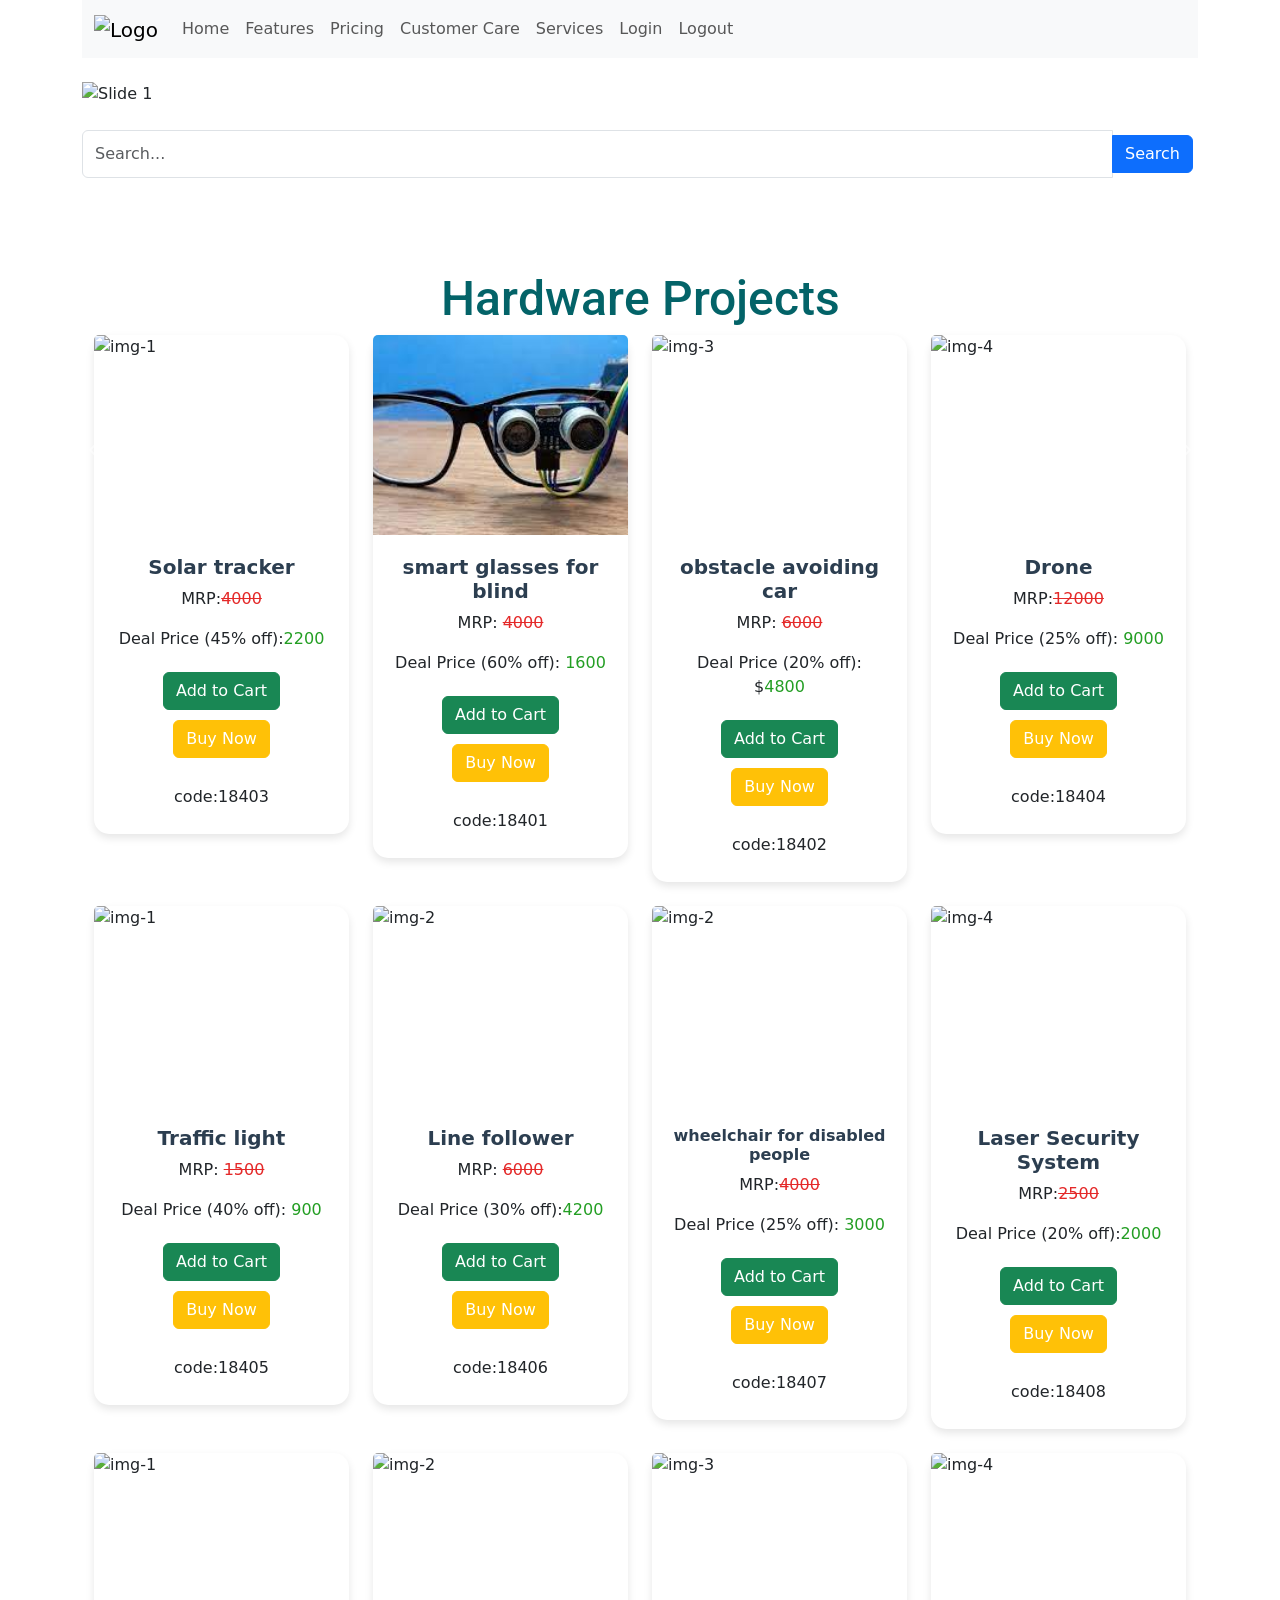
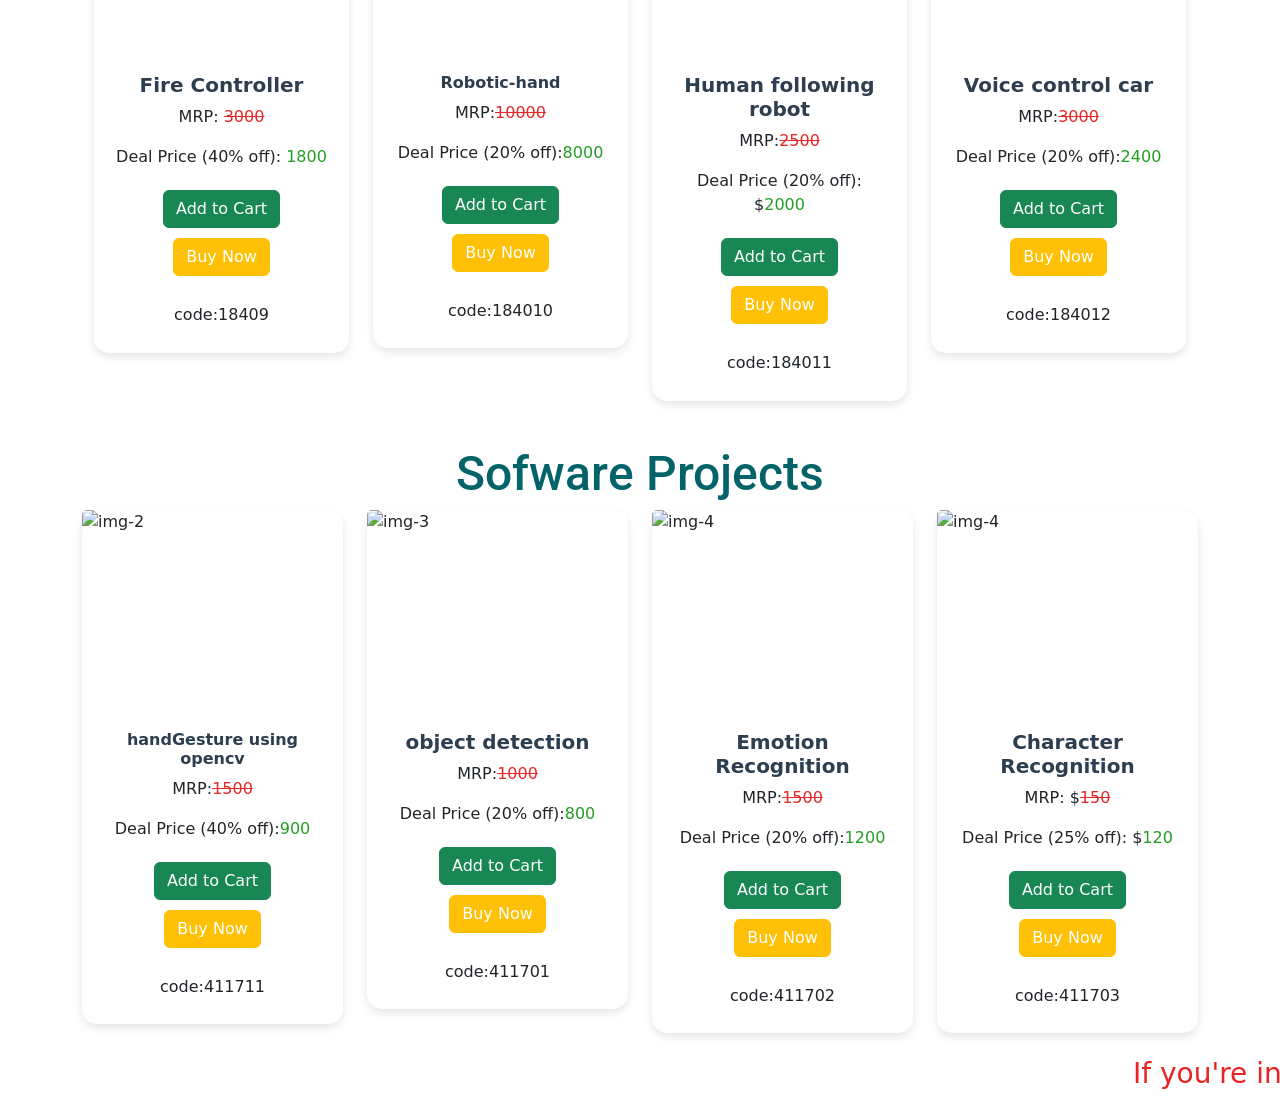
==== index.html @ 910985ae "Add files via upload" ====
<!DOCTYPE html>
<html lang="en">

<head>
  <meta charset="utf-8">
  <meta name="viewport" content="width=device-width, initial-scale=1">
  <title>www.Sriram Projects.com</title>
  <link rel="stylesheet" href="style.css">
  <link rel="stylesheet" href="https://cdnjs.cloudflare.com/ajax/libs/remixicon/4.0.1/remixicon.css"
    integrity="sha512-ZH3KB6wI5ADHaLaez5ynrzxR6lAswuNfhlXdcdhxsvOUghvf02zU1dAsOC6JrBTWbkE1WNDNs5Dcfz493fDMhA=="
    crossorigin="anonymous" referrerpolicy="no-referrer" />
  <link href="https://cdn.jsdelivr.net/npm/bootstrap@5.3.2/dist/css/bootstrap.min.css" rel="stylesheet"
    integrity="sha384-T3c6CoIi6uLrA9TneNEoa7RxnatzjcDSCmG1MXxSR1GAsXEV/Dwwykc2MPK8M2HN" crossorigin="anonymous">
  <link href="https://cdn.jsdelivr.net/npm/bootstrap@5.3.2/dist/css/bootstrap.min.css" rel="stylesheet"
    integrity="sha384-T3c6CoIi6uLrA9TneNEoa7RxnatzjcDSCmG1MXxSR1GAsXEV/Dwwykc2MPK8M2HN" crossorigin="anonymous">
  <script src="https://cdn.jsdelivr.net/npm/@popperjs/core@2.11.8/dist/umd/popper.min.js"
    integrity="sha384-I7E8VVD/ismYTF4hNIPjVp/Zjvgyol6VFvRkX/vR+Vc4jQkC+hVqc2pM8ODewa9r"
    crossorigin="anonymous"></script>
  <script src="https://cdn.jsdelivr.net/npm/bootstrap@5.3.2/dist/js/bootstrap.min.js"
    integrity="sha384-BBtl+eGJRgqQAUMxJ7pMwbEyER4l1g+O15P+16Ep7Q9Q+zqX6gSbd85u4mG4QzX+"
    crossorigin="anonymous"></script>
  <link href="https://fonts.googleapis.com/css2?family=Roboto:wght@400;700&display=swap" rel="stylesheet">
</head>

<body>

  <body>
    <div class="container">
      <nav class="navbar navbar-expand-lg navbar-light bg-light">
        <div class="container-fluid">
          <a class="navbar-brand" href="#">
            <img
              src="https://encrypted-tbn0.gstatic.com/images?q=tbn:ANd9GcQ9BiG_PZb4HnDdKK-BCpQ2pItYDaANvzCgxA&usqp=CAU"
              class="nav-logo" alt="Logo">
          </a>
          <button class="navbar-toggler" type="button" data-bs-toggle="collapse" data-bs-target="#navbarNav"
            aria-controls="navbarNav" aria-expanded="false" aria-label="Toggle navigation">
            <span class="navbar-toggler-icon"></span>
          </button>
          <div class="collapse navbar-collapse" id="navbarNav">
            <ul class="navbar-nav">
              <li class="nav-item">
                <a class="nav-link" aria-current="page" href="#">Home</a>
              </li>
              <li class="nav-item">
                <a class="nav-link" href="#">Features</a>
              </li>
              <li class="nav-item">
                <a class="nav-link" href="#">Pricing</a>
              </li>
              <li class="nav-item">
                <a class="nav-link" href="#">Customer Care</a>
                
              </li>
              <li class="nav-item">
                <a class="nav-link" href="#">Services</a>
              </li>
              <li class="nav-item">
                <a class="nav-link" href="sign.html">Login</a>
              </li>
              <li class="nav-item">
                <a class="nav-link" aria-disabled="true" href="sign.html">Logout</a>
              </li>
            </ul>
          </div>
          <div class="cart">
            <a href="cart.html"><i class="ri-shopping-cart-fill"></i></a>
          </div>
        </div>
      </nav>
    </div>
    <div class="container mt-4">
      <div id="imageCarousel" class="carousel slide" data-bs-ride="carousel">
        <div class="carousel-inner" style="max-height: 500px;"> <!-- Adjusted height -->
          <div class="carousel-item active">
            <img src="https://openqcm.com/wp-content/uploads/2021/02/Electronics_animated-2.gif" class="d-block w-100"
              alt="Slide 1">
          </div>
          <div class="carousel-item">
            <img
              src="https://imgs.search.brave.com/YCWfACmMwHUhL0EIMU8IEyKQ2VafEFysODpPmfRYkR4/rs:fit:860:0:0/g:ce/aHR0cHM6Ly9jZG4u/bWFrZXppbmUuY29t/L3VwbG9hZHMvMjAx/Mi8xMi9wb3QtdHdp/c3RfNDUwcHhfMW1i/LTE1MzYxMS5naWY.gif"
              class="d-block w-100" alt="Slide 2">
          </div>
          <div class="carousel-item">
            <img src="https://miro.medium.com/v2/resize:fit:1200/1*j_HK4f1LuXCb2d7WdPb19g.gif" class="d-block w-100"
              alt="Slide 3">
          </div>
        </div>
      </div>
    </div>
    <button class="carousel-control-prev" type="button" data-bs-target="#imageCarousel" data-bs-slide="prev">
      <span class="carousel-control-prev-icon" aria-hidden="true"></span>
      <span class="visually-hidden">Previous</span>
    </button>
    <button class="carousel-control-next" type="button" data-bs-target="#imageCarousel" data-bs-slide="next">
      <span class="carousel-control-next-icon" aria-hidden="true"></span>
      <span class="visually-hidden">Next</span>
    </button>
    </div>
    <div class="container mt-4">
      <!-- Search bar -->
      <div class="input-group mb-3">
        <input type="text" class="form-control" placeholder="Search..." aria-label="Search"
          aria-describedby="button-addon2" id="searchInput">
        <button class="btn btn-primary" type="button" id="button-addon2">Search</button>
      </div>

      <!-- Display area for search results -->
      <div id="searchResults"></div>
    </div>

    <script>
      // Function to handle search
      document.getElementById('button-addon2').addEventListener('click', function () {
        // Get the search query
        var query = document.getElementById('searchInput').value;

        // Perform search (Example: Displaying the search query)
        var searchResultsElement = document.getElementById('searchResults');
        searchResultsElement.innerHTML = '<p>Search Results Not Found ' + query + '</p>';
      });
    </script>
    </div>
    <div class="container mt-4">
      <div class="row justify-content-center">
        <!-- Your card grid here -->
        <!-- Add margin or padding to create a gap -->
        <div class="col-lg-3 col-md-6 mb-4">
          <!-- Your card content -->
        </div>
        <!-- Repeat for other cards -->
      </div>
    </div>

    <div class="container">


      <div class="row justify-content-center mt-4">
        <style>
          .card-img-top {
            height: 200px;
            /* Adjust the height as needed */
            object-fit: cover;
            /* This ensures the image covers the entire space */
            width: 100%;
            /* Ensures the width takes the entire space */
          }
        </style>
        <center><h1>Hardware Projects</h1></center>
        <div class="row">
          <div class="col-lg-3 col-md-6 mb-4">
            <div class="card">
              <img
                src="https://i.ytimg.com/vi/W8kh3Jd_AsI/maxresdefault.jpg"
                class="card-img-top" alt="img-1">
              <div class="card-body text-center">
                <h5 class="card-title">Solar tracker</h5>
                <p>MRP:<del id="orange_originalPrice">4000</del></p>
                <p>Deal Price (45% off):<span id="discountedPrice">2200</span></p>
                <button type="button" class="btn btn-success">Add to Cart</button>
                <button type="button" class="btn btn-warning"><a href="buy.html">Buy Now</a></button>
                <br><br>
                <h6>code:18403</h6>
              </div>
            </div>
          </div>

          <div class="col-lg-3 col-md-6 mb-4">
            <div class="card">
              <img
                src="[data-uri]"
                class="card-img-top" lt="img-2">
              <div class="card-body text-center">
                <h5 class="card-title">smart glasses for blind</h5>
                <p>MRP: <del id="kiwi_originalPrice">4000</del></p>
                <p>Deal Price (60% off): <span id="discountedPrice">1600</span></p>
                <button type="button" class="btn btn-success">Add to Cart</button>
                <button type="button" class="btn btn-warning"><a href="buy.html">Buy Now</a></button>
                <br><br>
                <h6>code:18401</h6>
              </div>
            </div>
          </div>

          <div class="col-lg-3 col-md-6 mb-4">
            <div class="card">
              <img
                src="https://projects.arduinocontent.cc/thumbnails/resized-web-5924019a-4149-42b7-96cf-7f435f6a45b5.blob"
                class="card-img-top" alt="img-3">
              <div class="card-body text-center">
                <h5 class="card-title">obstacle avoiding car</h5>
                <p>MRP: <del id="placeholder1_originalPrice">6000</del></p>
                <p>Deal Price (20% off): $<span id="discountedPrice">4800</span></p>
                <button type="button" class="btn btn-success">Add to Cart</button>
                <button type="button" class="btn btn-warning"><a href="buy.html">Buy Now</a></button>
                <br><br>
                <h6>code:18402</h6>
              </div>
            </div>
          </div>

          <div class="col-lg-3 col-md-6 mb-4">
            <div class="card">
              <img
                src="https://projects.arduinocontent.cc/thumbnails/resized-web-6da54818-efad-4679-90ff-cef083b86840.jpg"
                class="card-img-top" alt="img-4">
              <div class="card-body text-center">
                <h5 class="card-title">Drone </h5>
                <p>MRP:<del id="placeholder2_originalPrice">12000</del></p>
                <p>Deal Price (25% off): <span id="discountedPrice">9000</span></p>
                <button type="button" class="btn btn-success">Add to Cart</button>
                <button type="button" class="btn btn-warning"><a href="buy.html">Buy Now</a></button>
                <br><br>
                <h6>code:18404</h6>
              </div>
            </div>
          </div>
        </div>

        <div class="row">
          <div class="col-lg-3 col-md-6 mb-4">
            <div class="card">
              <img
                src="https://projects.arduinocontent.cc/thumbnails/resized-web-8d220b4b-0833-4c7b-8eb7-abe3a8c45996.blob"
                class="card-img-top" alt="img-1">
              <div class="card-body text-center">
                <h5 class="card-title">Traffic light </h5>
                <p>MRP: <del id="orange_originalPrice">1500</del></p>
                <p>Deal Price (40% off): <span id="discountedPrice">900</span></p>
                <button type="button" class="btn btn-success">Add to Cart</button>
                <button type="button" class="btn btn-warning"><a href="buy.html">Buy Now</a></button>
                <br><br>
                <h6>code:18405</h6>
              </div>
            </div>
          </div>

          <div class="col-lg-3 col-md-6 mb-4">
            <div class="card">
              <img
                src="https://circuitbest.com/wp-content/uploads/2020/10/Line-Follower.jpg"
                class="card-img-top" alt="img-2">
              <div class="card-body text-center">
                <h5 class="card-title">Line follower </h5>
                <p>MRP: <del id="kiwi_originalPrice">6000</del></p>
                <p>Deal Price (30% off):<span id="discountedPrice">4200</span></p>
                <button type="button" class="btn btn-success">Add to Cart</button>
                <button type="button" class="btn btn-warning"><a href="buy.html">Buy Now</a></button>
                <br><br>
                <h6>code:18406</h6>
              </div>
            </div>
          </div>

          <div class="col-lg-3 col-md-6 mb-4">
            <div class="card">
              <img
                src="https://projects.arduinocontent.cc/thumbnails/resized-web-6fcdf00f-59b6-4af6-99c1-cc53f044adef.blob"
                class="card-img-top" alt="img-2">
              <div class="card-body text-center">
                <h6 class="card-title"> wheelchair for disabled people</h6>
                <p>MRP:<del id="kiwi_originalPrice">4000</del></p>
                <p>Deal Price (25% off): <span id="discountedPrice">3000</span></p>
                <button type="button" class="btn btn-success">Add to Cart</button>
                <button type="button" class="btn btn-warning"><a href="buy.html">Buy Now</a></button>
                <br><br>
                <h6>code:18407</h6>
              </div>
            </div>
          </div>

          <div class="col-lg-3 col-md-6 mb-4">
            <div class="card">
              <img
                src="https://techatronic.com/wp-content/uploads/2023/03/PXL_20230207_031919193.webp"
                class="card-img-top" alt="img-4">
              <div class="card-body text-center">
                <h5 class="card-title">Laser Security System</h5>
                <p>MRP:<del id="placeholder2_originalPrice">2500</del></p>
                <p>Deal Price (20% off):<span id="discountedPrice">2000</span></p>
                <button type="button" class="btn btn-success">Add to Cart</button>
                <button type="button" class="btn btn-warning"><a href="buy.html">Buy Now</a></button>
                <br><br>
                <h6>code:18408</h6>
              </div>
            </div>
          </div>
        </div>

        <div class="row">
          <div class="col-lg-3 col-md-6 mb-4">
            <div class="card">
              <img src="https://i.ytimg.com/vi/b3fZHyqZ8wM/hq720.jpg?sqp=-oaymwEhCK4FEIIDSFryq4qpAxMIARUAAAAAGAElAADIQj0AgKJD&rs=AOn4CLCWjWnPFTsVCV08i8lJOhizOibFGw"
                class="card-img-top" alt="img-1">
              <div class="card-body text-center">
                <h5 class="card-title">Fire Controller</h5>
                <p>MRP: <del id="orange_originalPrice">3000</del></p>
                <p>Deal Price (40% off): <span id="discountedPrice">1800</span></p>
                <button type="button" class="btn btn-success">Add to Cart</button>
                <button type="button" class="btn btn-warning"><a href="buy.html">Buy Now</a></button>
                <br><br>
                <h6>code:18409</h6>
              </div>
            </div>
          </div>

          <div class="col-lg-3 col-md-6 mb-4">
            <div class="card">
              <img
                src="https://content.instructables.com/FU9/3CNL/LP03C5YJ/FU93CNLLP03C5YJ.jpg?auto=webp&frame=1&width=2100"
                class="card-img-top" alt="img-2">
              <div class="card-body text-center">
                <h6 class="card-title"> Robotic-hand</h6>
                <p>MRP:<del id="kiwi_originalPrice">10000</del></p>
                <p>Deal Price (20% off):<span id="discountedPrice">8000</span></p>
                <button type="button" class="btn btn-success">Add to Cart</button>
                <button type="button" class="btn btn-warning"><a href="buy.html">Buy Now</a></button>
                <br><br>
                <h6>code:184010</h6>
              </div>
            </div>
          </div>

          <div class="col-lg-3 col-md-6 mb-4">
            <div class="card">
              <img
                src="https://content.instructables.com/FPJ/3UJZ/LFB4GUYG/FPJ3UJZLFB4GUYG.jpg?auto=webp&fit=bounds&frame=1"
                class="card-img-top" alt="img-3">
              <div class="card-body text-center">
                <h5 class="card-title">Human following robot</h5>
                <p>MRP:<del id="placeholder1_originalPrice">2500</del></p>
                <p>Deal Price (20% off): $<span id="discountedPrice">2000</span></p>
                <button type="button" class="btn btn-success">Add to Cart</button>
                <button type="button" class="btn btn-warning"><a href="buy.html">Buy Now</a></button>
                <br><br>
                <h6>code:184011</h6>
              </div>
            </div>
          </div>

          <div class="col-lg-3 col-md-6 mb-4">
            <div class="card">
              <img
                src="https://i.ytimg.com/vi/JrJ1XXR5kS8/maxresdefault.jpg"
                class="card-img-top" alt="img-4">
              <div class="card-body text-center">
                <h5 class="card-title">Voice control car</h5>
                <p>MRP:<del id="placeholder2_originalPrice">3000</del></p>
                <p>Deal Price (20% off):<span id="discountedPrice">2400</span></p>
                <button type="button" class="btn btn-success">Add to Cart</button>
                <button type="button" class="btn btn-warning"><a href="buy.html">Buy Now</a></button>
                <br><br>
                <h6>code:184012</h6>
              </div>
            </div>
          </div>
        </div>



        <center><h1>Sofware Projects</h1></center>
        <div class="col-lg-3 col-md-6 mb-4">
          <div class="card">
            <img
              src="https://images.shiksha.com/mediadata/ugcDocuments/images/wordpressImages/2023_04_Fingers-Distance-1.jpg"
              class="card-img-top" alt="img-2">
            <div class="card-body text-center">
              <h6 class="card-title">handGesture using opencv</h6>
              <p>MRP:<del id="kiwi_originalPrice">1500</del></p>
              <p>Deal Price (40% off):<span id="discountedPrice">900</span></p>
              <button type="button" class="btn btn-success">Add to Cart</button>
              <button type="button" class="btn btn-warning"><a href="buy.html">Buy Now</a></button>
              <br><br>
              <h6>code:411711</h6>
            </div>
          </div>
        </div>

        <div class="col-lg-3 col-md-6 mb-4">
          <div class="card">
            <img
              src="https://upload.wikimedia.org/wikipedia/commons/3/38/Detected-with-YOLO--Schreibtisch-mit-Objekten.jpg"
              class="card-img-top" alt="img-3">
            <div class="card-body text-center">
              <h5 class="card-title">object detection</h5>
              <p>MRP:<del id="placeholder1_originalPrice">1000</del></p>
              <p>Deal Price (20% off):<span id="discountedPrice">800</span></p>
              <button type="button" class="btn btn-success">Add to Cart</button>
              <button type="button" class="btn btn-warning"><a href="buy.html">Buy Now</a></button>
              <br><br>
              <h6>code:411701</h6>
            </div>
          </div>
        </div>

        <div class="col-lg-3 col-md-6 mb-4">
          <div class="card">
            <img
              src="https://i0.wp.com/sefiks.com/wp-content/uploads/2018/01/kid-expressions-cover.png?resize=459%2C409&ssl=1"
              class="card-img-top" alt="img-4">
            <div class="card-body text-center">
              <h5 class="card-title">Emotion Recognition</h5>
              <p>MRP:<del id="placeholder2_originalPrice">1500</del></p>
              <p>Deal Price (20% off):<span id="discountedPrice">1200</span></p>
              <button type="button" class="btn btn-success">Add to Cart</button>
              <button type="button" class="btn btn-warning"><a href="buy.html">Buy Now</a></button>
              <br><br>
              <h6>code:411702</h6>
            </div>
          </div>
        </div>

        <div class="col-lg-3 col-md-6 mb-4">
          <div class="card">
            <img
              src="https://viso.ai/wp-content/uploads/2021/06/optical-character-recognition-ocr.jpg"
              class="card-img-top" alt="img-4">
            <div class="card-body text-center">
              <h5 class="card-title">Character Recognition</h5>
              <p>MRP: $<del id="placeholder2_originalPrice">150</del></p>
              <p>Deal Price (25% off): $<span id="discountedPrice">120</span></p>
              <button type="button" class="btn btn-success">Add to Cart</button>
              <button type="button" class="btn btn-warning"><a href="buy.html">Buy Now</a></button>
              <br><br>
              <h6>code:411703</h6>
            </div>
          </div>
        </div>
      </div>





      </div>
    </div>
    <marquee>
      <h3 class="h3">If you're interested in exploring new projects or extending our collaboration further, we'd love to
        hear from you! Drop us a note at polabathula.sriram@gmail.com, and let's discuss the possibilities.

        Note: For inquiries about other projects, please contact us at polabathula.sriram@gmail.com. </h3>
    </marquee>

    <script src="https://cdn.jsdelivr.net/npm/bootstrap@5.3.2/dist/js/bootstrap.bundle.min.js"
      integrity="sha384-C6RzsynM9kWDrMNeT87bh95OGNyZPhcTNXj1NW7RuBCsyN/o0jlpcV8Qyq46cDfL"></script>
    <script src="https://cdn.jsdelivr.net/npm/bootstrap@5.3.2/dist/js/bootstrap.bundle.min.js"
      integrity="sha384-C6RzsynM9kWDrMNeT87bh95OGNyZPhcTNXj1NW7RuBCsyN/o0jlpcV8Qyq46cDfL"></script>

    <script>





      // Get the original price
      var Watermelon_originalPrice = document.getElementById("Watermelon_originalPrice").innerHTML;

      // Calculate the discounted price (50% off)
      var Watermelon_discountedPrice = Watermelon_originalPrice * 0.5;

      // Display the discounted price in the HTML
      document.getElementById("Watermelon_discountedPrice").innerHTML = Watermelon_discountedPrice;


      // Get the original price
      var Strawberry_originalPrice = document.getElementById("Strawberry_originalPrice").innerHTML;

      // Calculate the discounted price (40% off)
      var Strawberry_discountedPrice = Strawberry_originalPrice * 0.6;

      // Display the discounted price in the HTML
      document.getElementById("Strawberry_discountedPrice").innerHTML = Strawberry_discountedPrice;

      // Get the original price
      var orange_originalPrice = document.getElementById("orange_originalPrice").innerHTML;

      // Calculate the discounted price (40% off)
      var orange_discountedPrice = orange_originalPrice * 0.6;

      // Display the discounted price in the HTML
      document.getElementById("orange_discountedPrice").innerHTML = orange_discountedPrice;

      // Get the original price
      var Strawberry_originalPrice = document.getElementById("Strawberry_originalPrice").innerHTML;

      // Calculate the discounted price (40% off)
      var Strawberry_discountedPrice = Strawberry_originalPrice * 0.6;

      // Display the discounted price in the HTML
      document.getElementById("Strawberry_discountedPrice").innerHTML = Strawberry_discountedPrice;

      // Get the original price
      var kiwi_originalPrice = document.getElementById("kiwi_originalPrice").innerHTML;

      // Calculate the discounted price (30% off)
      var kiwi_discountedPrice = kiwi_originalPrice * 0.7;

      // Display the discounted price in the HTML
      document.getElementById("kiwi_discountedPrice").innerHTML = kiwi_discountedPrice;

      // Get the original price
      var greenapple_originalPrice = document.getElementById("greenapple_originalPrice").innerHTML;

      // Calculate the discounted price (20% off)
      var greenapple_discountedPrice = greenapple_originalPrice * 0.8;

      // Display the discounted price in the HTML
      document.getElementById("greenapple_discountedPrice").innerHTML = greenapple_discountedPrice;

      // Get the original price
      var Starfruit_originalPrice = document.getElementById("Starfruit_originalPrice").innerHTML;

      // Calculate the discounted price (50% off)
      var Starfruit_discountedPrice = Starfruit_originalPrice * 0.5;

      // Display the discounted price in the HTML
      document.getElementById("Starfruit_discountedPrice").innerHTML = Starfruit_discountedPrice;



      // Get the original price
      var Promogranate_originalPrice = document.getElementById("Promogranate_originalPrice").innerHTML;

      // Calculate the discounted price (60% off)
      var Promogranate_discountedPrice = Promogranate_originalPrice * 0.4;

      // Display the discounted price in the HTML
      document.getElementById("Promogranate_discountedPrice").innerHTML = Promogranate_discountedPrice;


      // Get the original price
      var cherry_originalPrice = document.getElementById("cherry_originalPrice").innerHTML;

      // Calculate the discounted price (30% off)
      var cherry_discountedPrice = cherry_originalPrice * 0.7;

      // Display the discounted price in the HTML
      document.getElementById("cherry_discountedPrice").innerHTML = cherry_discountedPrice;



      // Get the original price
      var mango_originalPrice = document.getElementById("mango_originalPrice").innerHTML;

      // Calculate the discounted price (50% off)
      var mango_discountedPrice = mango_originalPrice * 0.5;

      // Display the discounted price in the HTML
      document.getElementById("mango_discountedPrice").innerHTML = mango_discountedPrice;


      // Get the original price
      var grapes_originalPrice = document.getElementById("grapes_originalPrice").innerHTML;

      // Calculate the discounted price (50% off)
      var grapes_discountedPrice = grapes_originalPrice * 0.5;

      // Display the discounted price in the HTML
      document.getElementById("grapes_discountedPrice").innerHTML = grapes_discountedPrice;



      // Get the original price
      var blackgrapes_originalPrice = document.getElementById("blackgrapes_originalPrice").innerHTML;

      // Calculate the discounted price (50% off)
      var blackgrapes_discountedPrice = blackgrapes_originalPrice * 0.5;

      // Display the discounted price in the HTML
      document.getElementById("blackgrapes_discountedPrice").innerHTML = blackgrapes_discountedPrice;






      // Get the original price
      var Custardapple_originalPrice = document.getElementById("Custardapple_originalPrice").innerHTML;

      // Calculate the discounted price (40% off)
      var Custardapple_discountedPrice = Custardapple_originalPrice * 0.6;

      // Display the discounted price in the HTML
      document.getElementById("Custardapple_discountedPrice").innerHTML = Custardapple_discountedPrice;



      // Get the original price
      var Papaya_originalPrice = document.getElementById("Papaya_originalPrice").innerHTML;

      // Calculate the discounted price (40% off)
      var Papaya_discountedPrice = Papaya_originalPrice * 0.6;

      // Display the discounted price in the HTML
      document.getElementById("Papaya_discountedPrice").innerHTML = Papaya_discountedPrice;


      // Get the original price
      var Avocado_originalPrice = document.getElementById("Avocado_originalPrice").innerHTML;

      // Calculate the discounted price (20% off)
      var Avocado_discountedPrice = Avocado_originalPrice * 0.8;

      // Display the discounted price in the HTML
      document.getElementById("Avocado_discountedPrice").innerHTML = Avocado_discountedPrice;


      // Get the original price
      var Pineapple_originalPrice = document.getElementById("Pineapple_originalPrice").innerHTML;

      // Calculate the discounted price (30% off)
      var Pineapple_discountedPrice = Pineapple_originalPrice * 0.7;

      // Display the discounted price in the HTML
      document.getElementById("Pineapple_discountedPrice").innerHTML = Pineapple_discountedPrice;




      // Get the original price
      var Banana_originalPrice = document.getElementById("Banana_originalPrice").innerHTML;

      // Calculate the discounted price (50% off)
      var Banana_discountedPrice = Banana_originalPrice * 0.5;

      // Display the discounted price in the HTML
      document.getElementById("Banana_discountedPrice").innerHTML = Banana_discountedPrice;







      // Activate the carousel and set interval for automatic movement
      $(document).ready(function () {
        $('.carousel').carousel({
          interval: 1000 // Set interval time to 1 second (1000ms)
        });
      });






    </script>
    <style>
      
        h1 {
      text-align: center;
      /*font-family: 'Arial', sans-serif;*/
      font-family: 'Roboto', sans-serif;
      
      font-size: 3em;
      color: #036368; /* Cool blue color */
      text-shadow: 2px 2px 4px rgb(255, 255, 255); /* Soft shadow for depth */
      margin-top: 20px;
    }

    .card {
      border: none;
      border-radius: 15px;
      box-shadow: 0 4px 8px rgba(0, 0, 0, 0.1);
    }

    .card-title {
      font-weight: bold;
      color: #2c3e50;
    }

    .card-body {
      padding: 20px;
    }

    .btn {
      margin: 5px;
    }

    .btn-warning a {
      color: white;
      text-decoration: none;
    }

    .btn-warning a:hover {
      text-decoration: underline;
    }
      .card {
        transition: transform 0.3s ease-in-out;
      }

      .h3 {
        color: rgb(233, 35, 35);
      }

      .card:hover {
        transform: scale(1.06);
      }

      .nav-logo {

        height: 50px;
      }

      del {
        text-decoration: line-through;
        color: rgb(228, 41, 41);
      }

      #Watermelon_discountedPrice {
        color: rgb(25, 155, 25);
        /* Set the color for the discounted price */
      }

      #Strawberry_discountedPrice {
        color: rgb(34, 172, 34);
      }

      #orange_discountedPrice {
        color: rgb(35, 158, 35);
      }

      #kiwi_discountedPrice {
        color: rgb(35, 158, 35);
      }

      #greenapple_discountedPrice {
        color: rgb(35, 158, 35);
      }

      #Starfruit_discountedPrice {
        color: rgb(35, 158, 35);
      }

      #Promogranate_discountedPrice {
        color: rgb(35, 158, 35);
      }

      #cherry_discountedPrice {
        color: rgb(35, 158, 35);
      }

      #mango_discountedPrice {
        color: rgb(35, 158, 35);
      }

      #grapes_discountedPrice {
        color: rgb(35, 158, 35);
      }

      #blackgrapes_discountedPrice {
        color: rgb(35, 158, 35);
      }

      #Custardapple_discountedPrice {
        color: rgb(35, 158, 35);
      }

      #Papaya_discountedPrice {
        color: rgb(35, 158, 35);
      }

      #Avocado_discountedPrice {
        color: rgb(35, 158, 35);
      }

      #Pineapple_discountedPrice {
        color: rgb(35, 158, 35);
      }

      #Ba_discountedPrice {
        color: rgb(35, 158, 35);
      }
      #discountedPrice{
        color: rgb(35, 158, 35);
      }

      .cart i {
        font-size: 28px;
        text-decoration: none;
        
        color: black;
      }

      a {
        /* Change 'red' to your desired color */
        text-decoration: none;
        color: rgb(0, 0, 0);
      }

      #h3 {
        color: rgba(30, 206, 82, 0.569);
        font-style: italic;
      }

      .marquee {
        color: aquamarine;
      }

      .btn btn-warning {
        color: rgb(255, 255, 255);
      }
   
    </style>

    <script src="script10.js"></script>

  </body>

</html>
---- style.css ----
.card {
    transition: transform 0.3s ease-in-out;
}

.card:hover {
    transform: scale(1.06);
}
.nav-logo{
   
    height: 50px;
  }
  del {
    text-decoration: line-through;
    color: darkred;
} 

#Watermelon_discountedPrice {
    color: rgb(25, 155, 25); /* Set the color for the discounted price */
} 
#Strawberry_discountedPrice{
    color: rgb(34, 172, 34);
}
#orange_discountedPrice{
    color:rgb(35, 158, 35);
}
#kiwi_discountedPrice{
    color:rgb(35, 158, 35);
}
#greenapple_discountedPrice{
    color:rgb(35, 158, 35);
}
#Starfruit_discountedPrice{
    color:rgb(35, 158, 35);
}
#Promogranate_discountedPrice{
    color:rgb(35, 158, 35);
}
#cherry_discountedPrice{
    color:rgb(35, 158, 35);
}
#mango_discountedPrice{
    color:rgb(35, 158, 35);
}
#grapes_discountedPrice{
    color:rgb(35, 158, 35);
}
#blackgrapes_discountedPrice{
    color:rgb(35, 158, 35);
}
#Custardapple_discountedPrice{
    color:rgb(35, 158, 35);   
}
#Papaya_discountedPrice{
    color: rgb(35, 158, 35);
}
#Avocado_discountedPrice{
    color: rgb(35, 158, 35);
}
#Pineapple_discountedPrice{
    color: rgb(35, 158, 35);
}
#Banana_discountedPrice{
    color: rgb(35, 158, 35);
}
.cart i{
    font-size:28px;
    text-decoration: none;
    color: black;
}
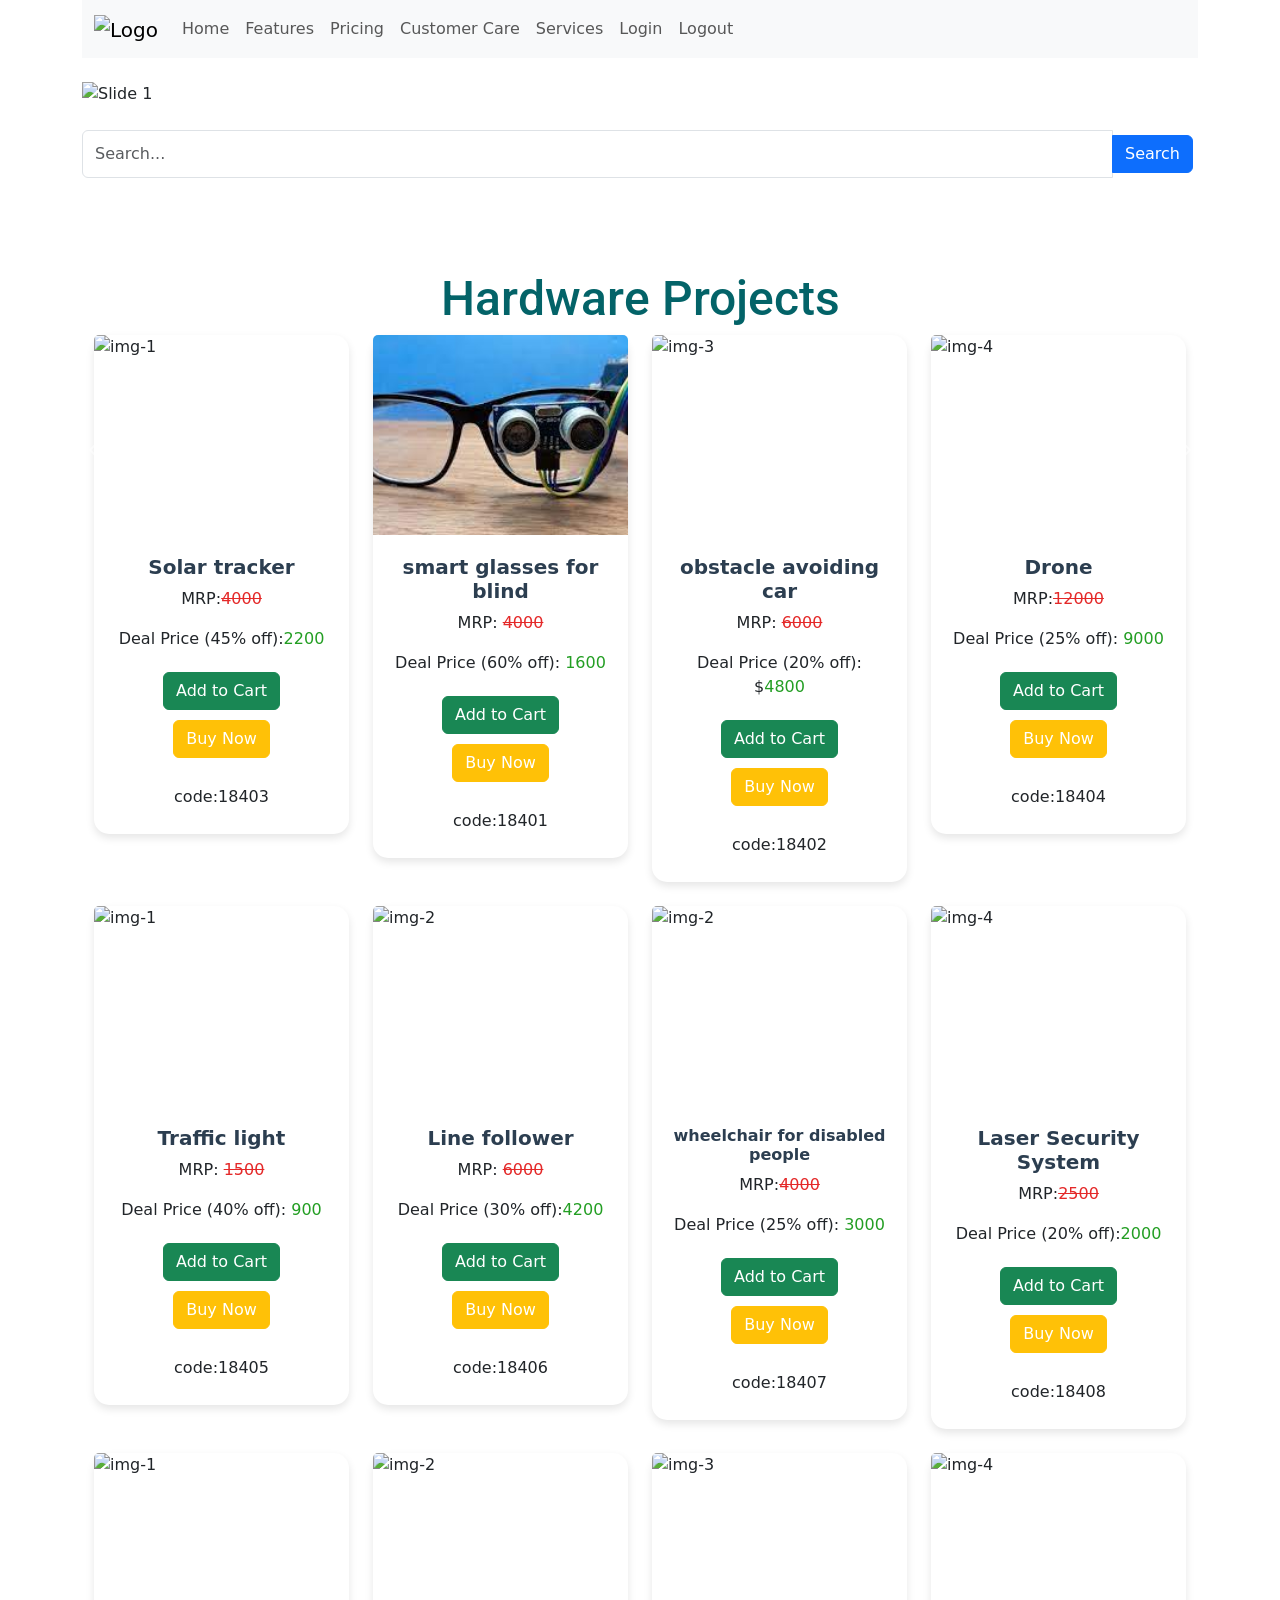
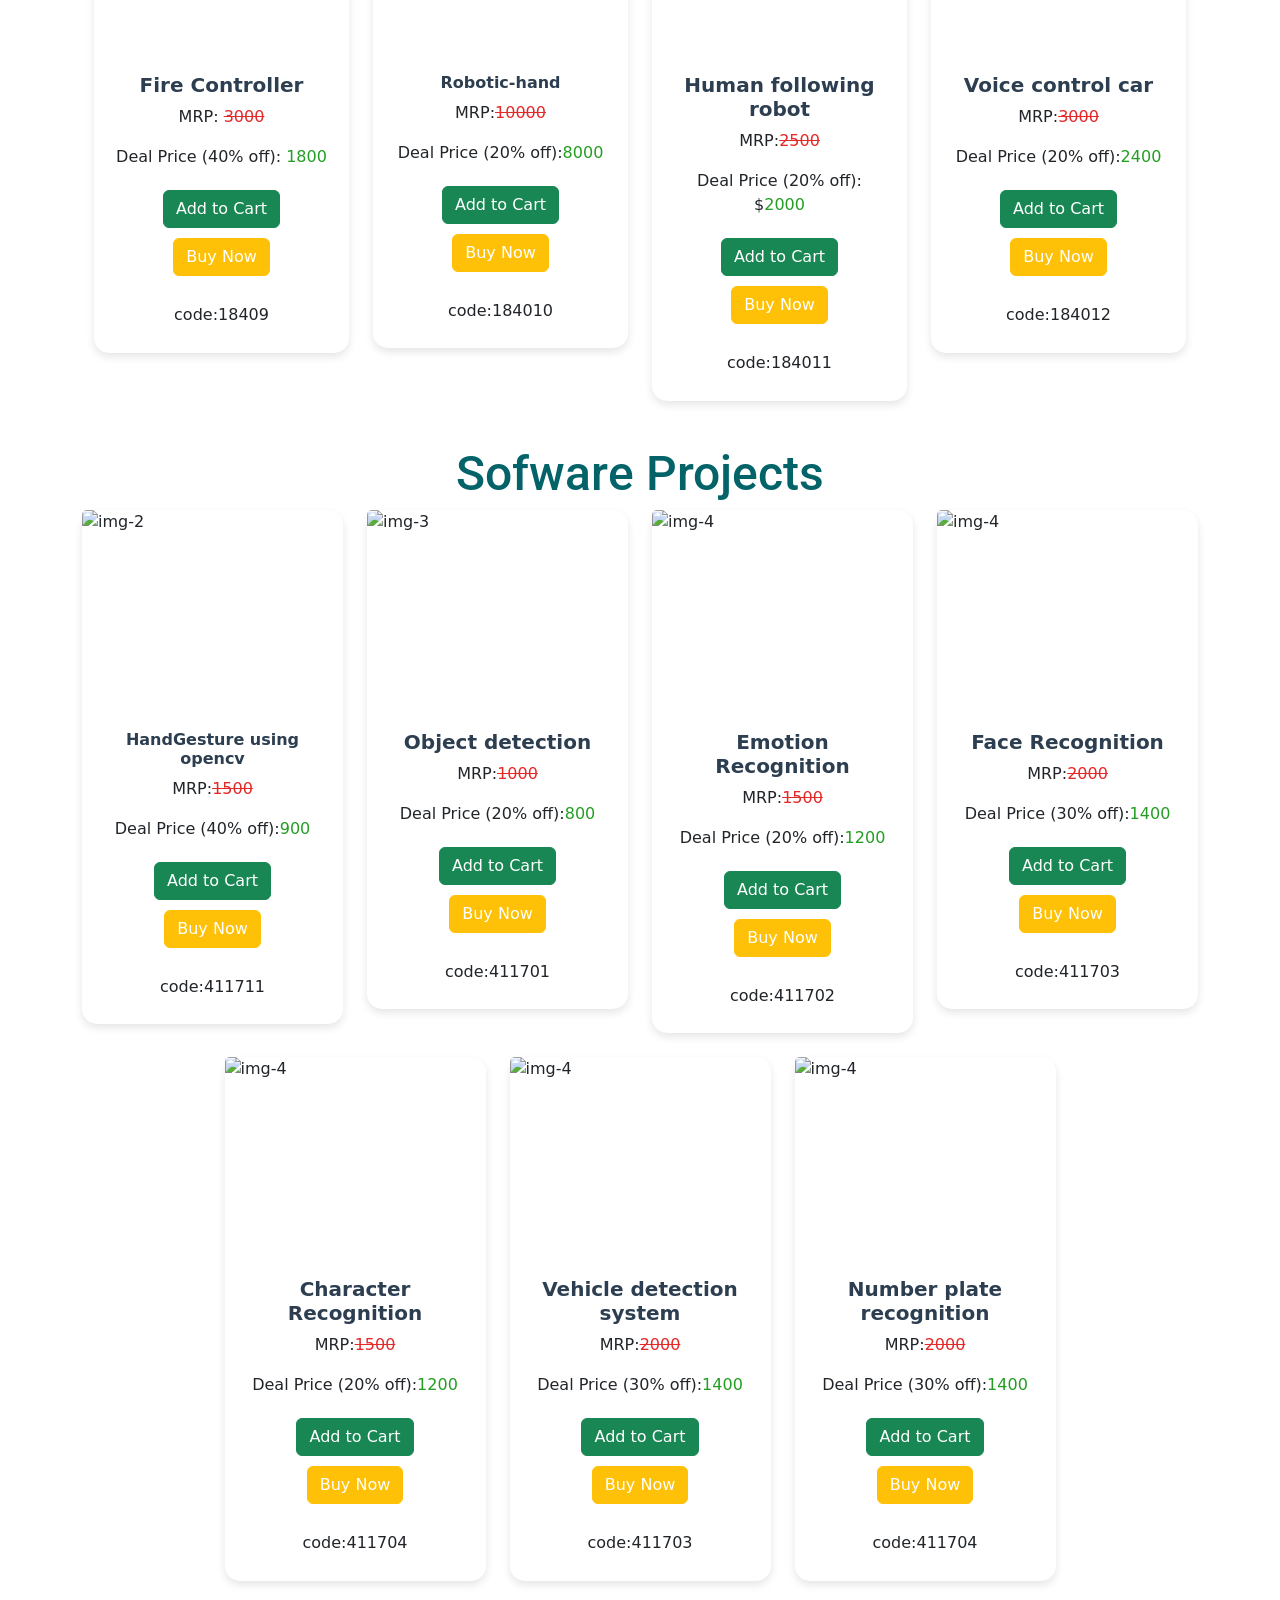
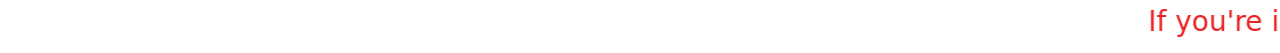
==== commit 6c3f6bdb: "Update index.html" ====
--- a/index.html
+++ b/index.html
@@ -365,7 +365,7 @@
               src="https://images.shiksha.com/mediadata/ugcDocuments/images/wordpressImages/2023_04_Fingers-Distance-1.jpg"
               class="card-img-top" alt="img-2">
             <div class="card-body text-center">
-              <h6 class="card-title">handGesture using opencv</h6>
+              <h6 class="card-title">HandGesture using opencv</h6>
               <p>MRP:<del id="kiwi_originalPrice">1500</del></p>
               <p>Deal Price (40% off):<span id="discountedPrice">900</span></p>
               <button type="button" class="btn btn-success">Add to Cart</button>
@@ -382,7 +382,7 @@
               src="https://upload.wikimedia.org/wikipedia/commons/3/38/Detected-with-YOLO--Schreibtisch-mit-Objekten.jpg"
               class="card-img-top" alt="img-3">
             <div class="card-body text-center">
-              <h5 class="card-title">object detection</h5>
+              <h5 class="card-title">Object detection</h5>
               <p>MRP:<del id="placeholder1_originalPrice">1000</del></p>
               <p>Deal Price (20% off):<span id="discountedPrice">800</span></p>
               <button type="button" class="btn btn-success">Add to Cart</button>
@@ -411,20 +411,69 @@
         </div>
 
         <div class="col-lg-3 col-md-6 mb-4">
+            <div class="card">
+              <img
+                src="https://media.istockphoto.com/id/1352322853/vector/biometric-facial-recognition.jpg?s=612x612&w=0&k=20&c=0p4h1qmSH3Y2ueztOyZI_eR41u6dHQZj4U0z7wfd3oo="
+                class="card-img-top" alt="img-4">
+              <div class="card-body text-center">
+                <h5 class="card-title">Face Recognition</h5>
+                <p>MRP:<del id="placeholder2_originalPrice">2000</del></p>
+                <p>Deal Price (30% off):<span id="discountedPrice">1400</span></p>
+                <button type="button" class="btn btn-success">Add to Cart</button>
+                <button type="button" class="btn btn-warning"><a href="buy.html">Buy Now</a></button>
+                <br><br>
+                <h6>code:411703</h6>
+              </div>
+            </div>
+          </div>
+
+        <div class="col-lg-3 col-md-6 mb-4">
           <div class="card">
             <img
               src="https://viso.ai/wp-content/uploads/2021/06/optical-character-recognition-ocr.jpg"
               class="card-img-top" alt="img-4">
             <div class="card-body text-center">
               <h5 class="card-title">Character Recognition</h5>
-              <p>MRP: $<del id="placeholder2_originalPrice">150</del></p>
-              <p>Deal Price (25% off): $<span id="discountedPrice">120</span></p>
+              <p>MRP:<del id="placeholder2_originalPrice">1500</del></p>
+              <p>Deal Price (20% off):<span id="discountedPrice">1200</span></p>
               <button type="button" class="btn btn-success">Add to Cart</button>
               <button type="button" class="btn btn-warning"><a href="buy.html">Buy Now</a></button>
               <br><br>
-              <h6>code:411703</h6>
-            </div>
-          </div>
+              <h6>code:411704</h6>
+            </div>
+          </div>
+        </div>
+        <div class="col-lg-3 col-md-6 mb-4">
+            <div class="card">
+              <img
+                src="https://www.mouser.co.il/blog/Portals/11/Vehicle%20Detection%20AI_Theme%20Image_min.jpg"
+                class="card-img-top" alt="img-4">
+              <div class="card-body text-center">
+                <h5 class="card-title">Vehicle detection system</h5>
+                <p>MRP:<del id="placeholder2_originalPrice">2000</del></p>
+                <p>Deal Price (30% off):<span id="discountedPrice">1400</span></p>
+                <button type="button" class="btn btn-success">Add to Cart</button>
+                <button type="button" class="btn btn-warning"><a href="buy.html">Buy Now</a></button>
+                <br><br>
+                <h6>code:411703</h6>
+              </div>
+            </div>
+        </div>
+        <div class="col-lg-3 col-md-6 mb-4">
+            <div class="card">
+              <img
+                src="https://viso.ai/wp-content/uploads/2022/08/automated-number-plate-recognition-anpr.jpg"
+                class="card-img-top" alt="img-4">
+              <div class="card-body text-center">
+                <h5 class="card-title">Number plate recognition</h5>
+                <p>MRP:<del id="placeholder2_originalPrice">2000</del></p>
+                <p>Deal Price (30% off):<span id="discountedPrice">1400</span></p>
+                <button type="button" class="btn btn-success">Add to Cart</button>
+                <button type="button" class="btn btn-warning"><a href="buy.html">Buy Now</a></button>
+                <br><br>
+                <h6>code:411704</h6>
+              </div>
+            </div>
         </div>
       </div>
 
@@ -807,4 +856,4 @@
 
   </body>
 
-</html>+</html>
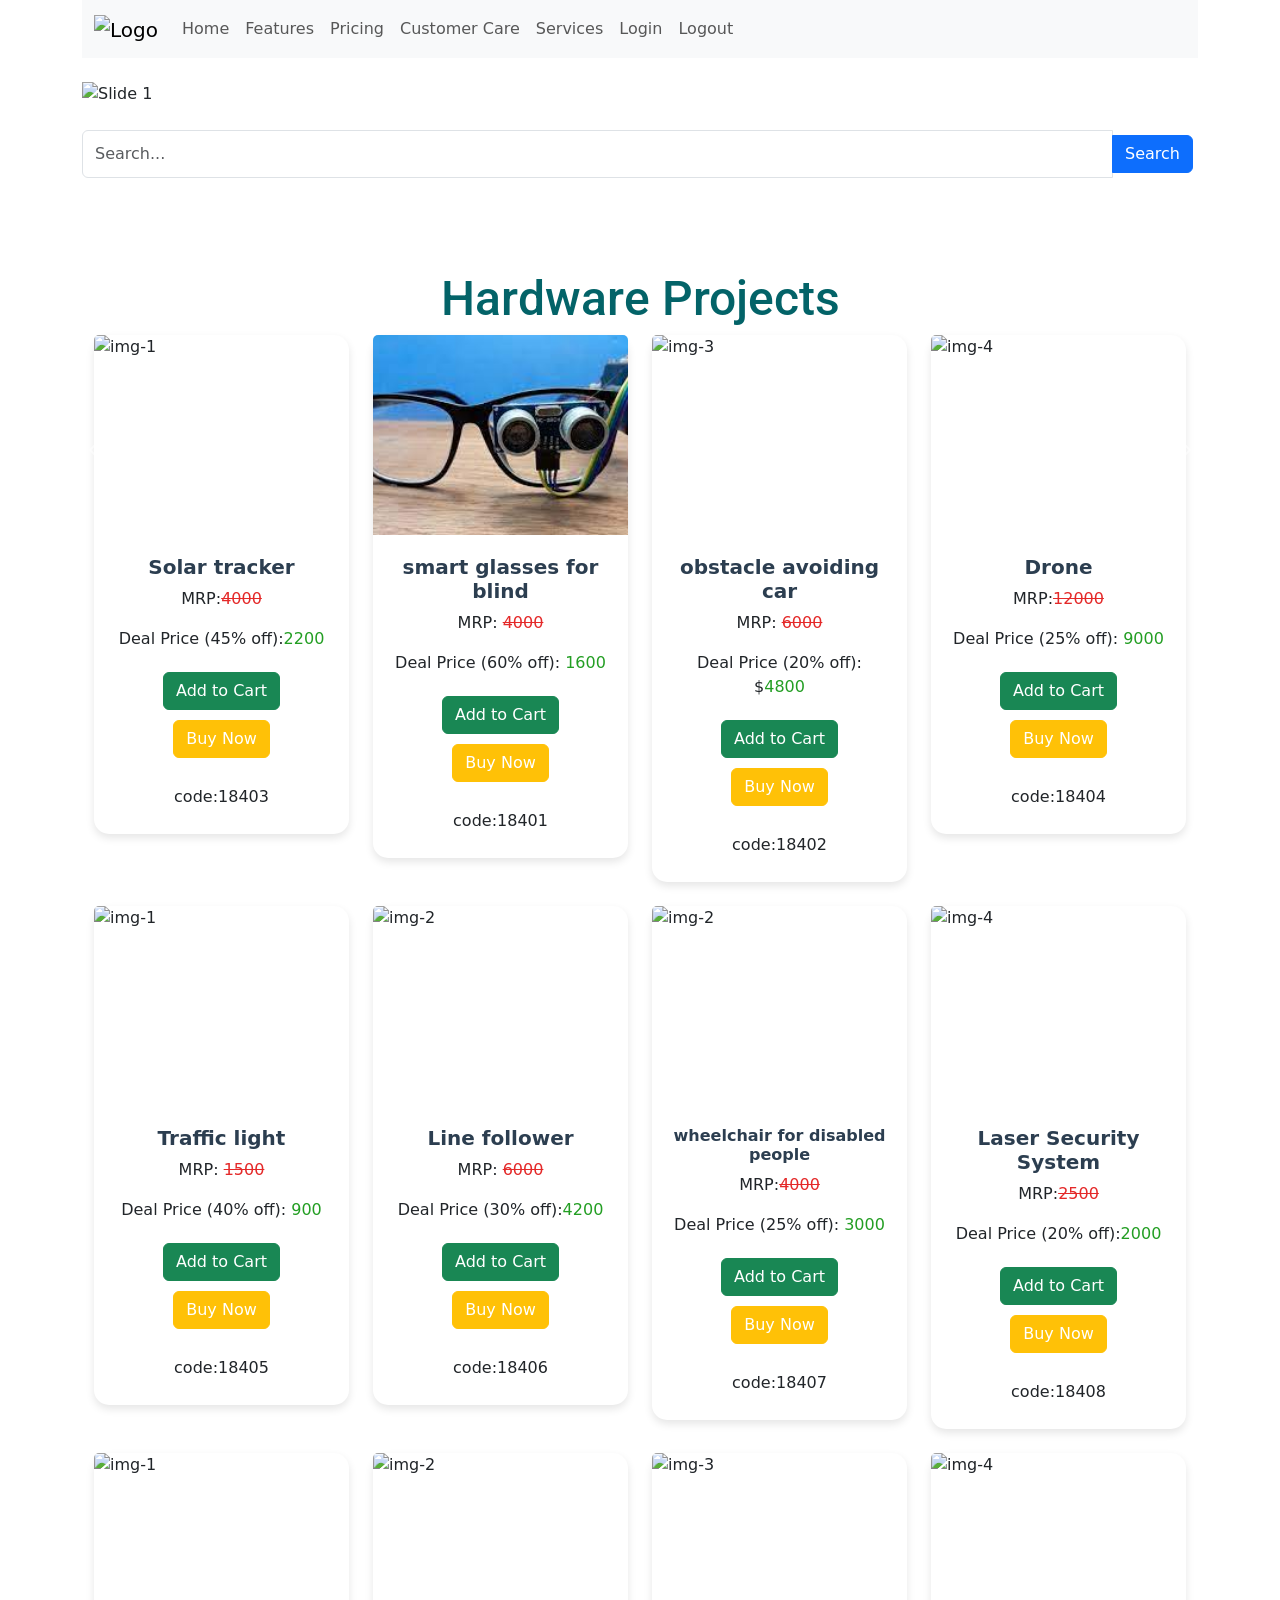
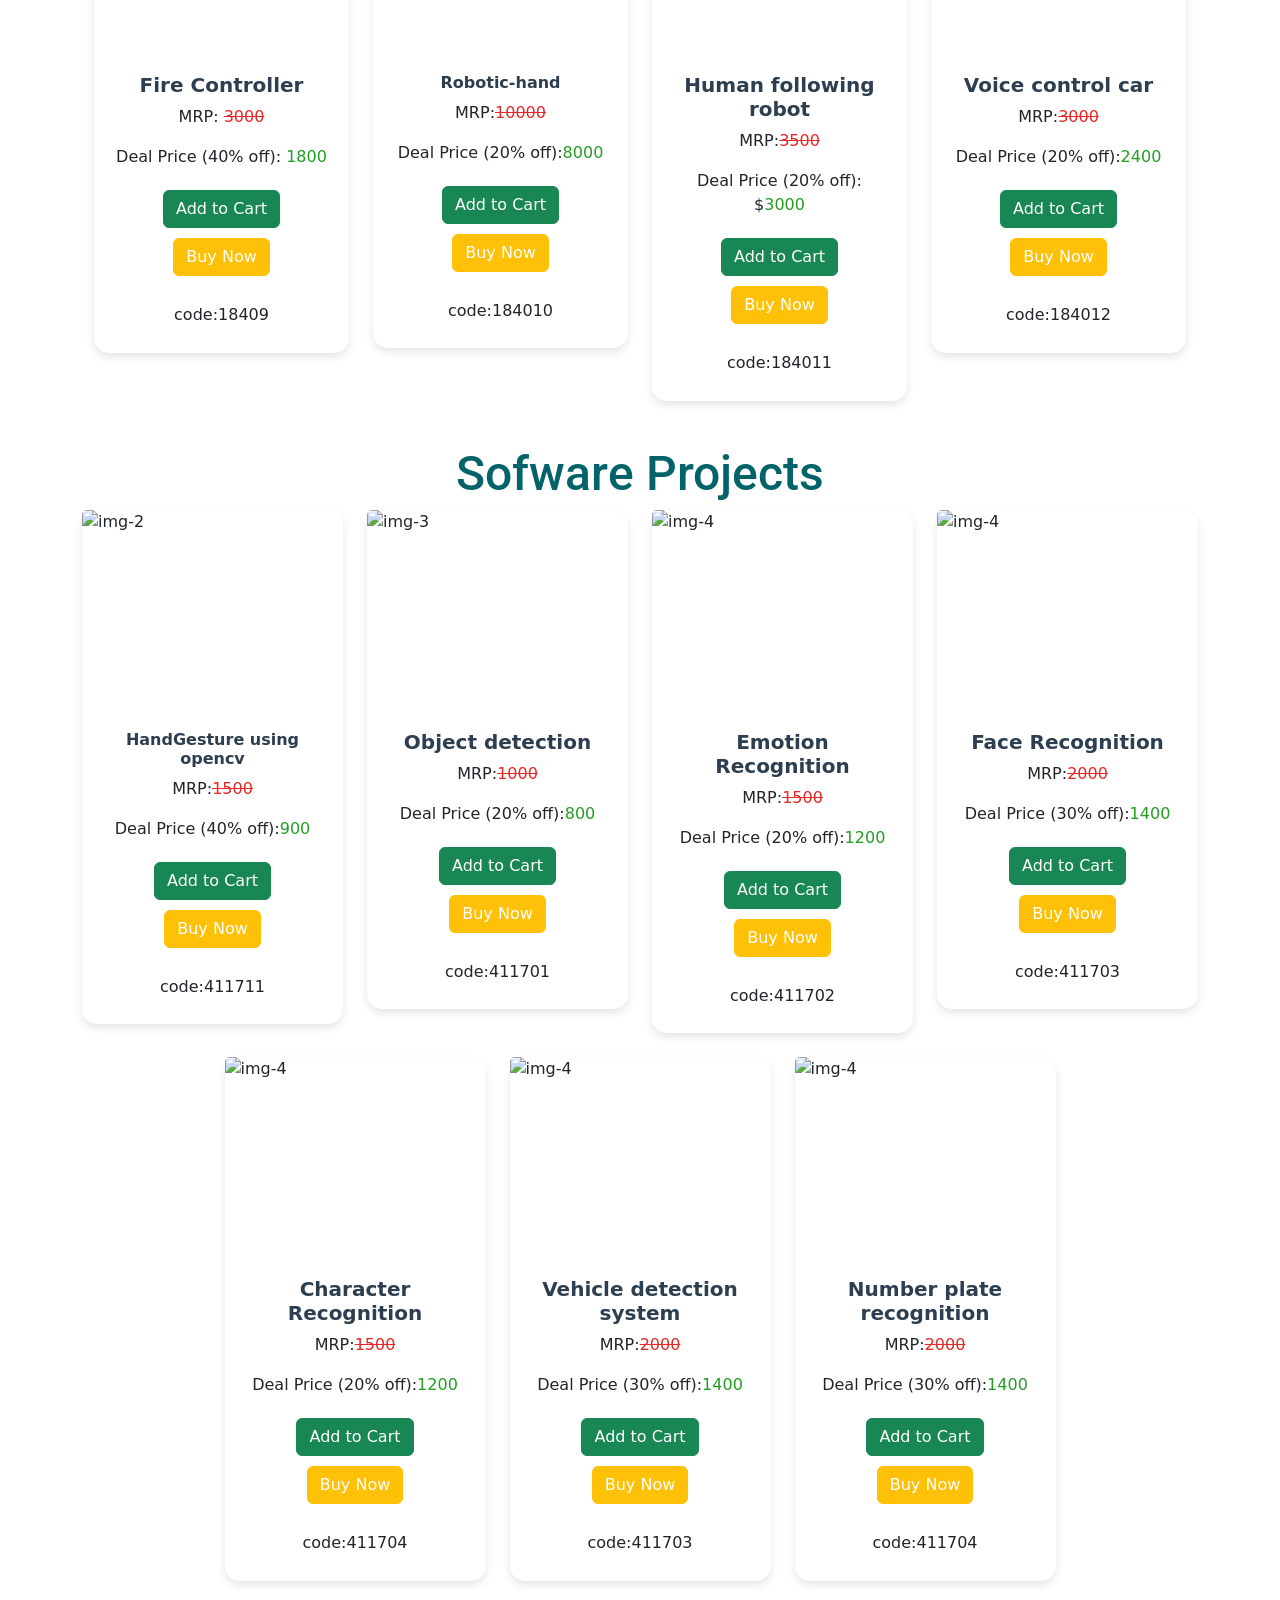
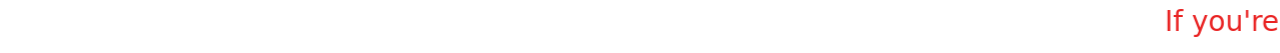
==== commit d0da904b: "Update index.html" ====
--- a/index.html
+++ b/index.html
@@ -328,8 +328,8 @@
                 class="card-img-top" alt="img-3">
               <div class="card-body text-center">
                 <h5 class="card-title">Human following robot</h5>
-                <p>MRP:<del id="placeholder1_originalPrice">2500</del></p>
-                <p>Deal Price (20% off): $<span id="discountedPrice">2000</span></p>
+                <p>MRP:<del id="placeholder1_originalPrice">3500</del></p>
+                <p>Deal Price (20% off): $<span id="discountedPrice">3000</span></p>
                 <button type="button" class="btn btn-success">Add to Cart</button>
                 <button type="button" class="btn btn-warning"><a href="buy.html">Buy Now</a></button>
                 <br><br>
